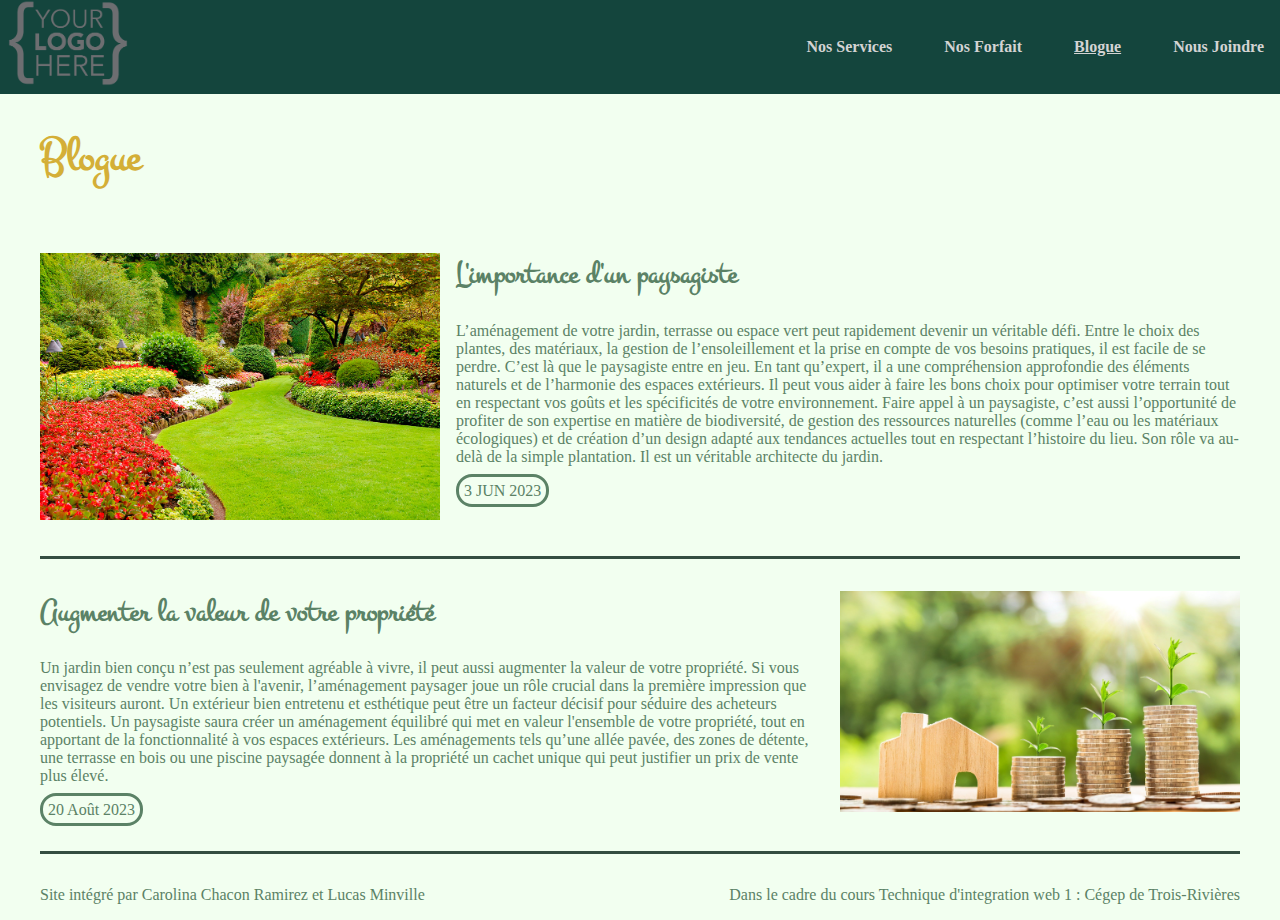
==== blogue.html @ cdffb592 "color swap" ====
<!DOCTYPE html>
<html lang="fr">
  <head>
    <meta charset="UTF-8" />
    <meta name="viewport" content="width=device-width, initial-scale=1.0" />
    <title>Blogue</title>
    <link rel="stylesheet" href="css/mainStyle.css" />
    <link rel="stylesheet" href="css/blogueStyle.css" />
    <link rel="icon" href="favicon.png" />
  </head>

  <body>
    <header>
      <div class="flexHF">
        <a href="index.html"
          ><img src="img/logo place holder.png" alt="Espace Vert"
        /></a>

        <nav>
          <ul>
            <li><a href="nosServices.html">Nos Services</a></li>
            <li><a href="nosForfaits.html">Nos Forfait</a></li>
            <li><a href="blogue.html" class="selectedNav">Blogue</a></li>
            <li><a href="nousJoindre.html">Nous Joindre</a></li>
          </ul>
        </nav>
      </div>
    </header>

    <main class="container">
      <h1>Blogue</h1>
      <section>
        <div class="flexBlog">
          <div>
            <img
              src="img/blogueImg/articleOne.jpg"
              alt="importance d'un paysagiste"
            />
          </div>
          <div>
            <h2>L'importance d'un paysagiste</h2>
            <div class="flextime">
              <div>
                <p>
                  L’aménagement de votre jardin, terrasse ou espace vert peut
                  rapidement devenir un véritable défi. Entre le choix des
                  plantes, des matériaux, la gestion de l’ensoleillement et la
                  prise en compte de vos besoins pratiques, il est facile de se
                  perdre. C’est là que le paysagiste entre en jeu. En tant
                  qu’expert, il a une compréhension approfondie des éléments
                  naturels et de l’harmonie des espaces extérieurs. Il peut vous
                  aider à faire les bons choix pour optimiser votre terrain tout
                  en respectant vos goûts et les spécificités de votre
                  environnement. Faire appel à un paysagiste, c’est aussi
                  l’opportunité de profiter de son expertise en matière de
                  biodiversité, de gestion des ressources naturelles (comme
                  l’eau ou les matériaux écologiques) et de création d’un design
                  adapté aux tendances actuelles tout en respectant l’histoire
                  du lieu. Son rôle va au-delà de la simple plantation. Il est
                  un véritable architecte du jardin.
                </p>
              </div>
              <div>
                <time datetime="06-03-2023">3 JUN 2023</time>
              </div>
            </div>
          </div>
        </div>
      </section>

      <section class="separator">
        <div class="flexBlog">
          <div>
            <h2>Augmenter la valeur de votre propriété</h2>
            <div>
              <div>
                <p>
                  Un jardin bien conçu n’est pas seulement agréable à vivre, il
                  peut aussi augmenter la valeur de votre propriété. Si vous
                  envisagez de vendre votre bien à l'avenir, l’aménagement
                  paysager joue un rôle crucial dans la première impression que
                  les visiteurs auront. Un extérieur bien entretenu et
                  esthétique peut être un facteur décisif pour séduire des
                  acheteurs potentiels. Un paysagiste saura créer un aménagement
                  équilibré qui met en valeur l'ensemble de votre propriété,
                  tout en apportant de la fonctionnalité à vos espaces
                  extérieurs. Les aménagements tels qu’une allée pavée, des
                  zones de détente, une terrasse en bois ou une piscine paysagée
                  donnent à la propriété un cachet unique qui peut justifier un
                  prix de vente plus élevé.
                </p>
              </div>
              <div>
                <time datetime="08-20-2023">20 Août 2023</time>
              </div>
            </div>
          </div>
          <div>
            <img src="img/blogueImg/articleTwo.jpg" alt="Valeur Proprieté" />
          </div>
        </div>
      </section>
    </main>

    <footer class="container">
      <div class="flexHF">
        <div>
          <p>Site intégré par Carolina Chacon Ramirez et Lucas Minville</p>
        </div>
        <div>
          <p>
            Dans le cadre du cours Technique d'integration web 1 : Cégep de
            Trois-Rivières
          </p>
        </div>
      </div>
    </footer>
  </body>
</html>
---- css/mainStyle.css ----
.container {
  max-width: 1200px;
  width: 95%;
  margin: 0 auto;
}

header nav ul li {
  display: inline-block;
  text-decoration: none;
}

body {
  margin: 0;
}

@font-face {
  font-family: roboto;
  src: url(../font/roboto/Roboto-Regular.ttf);
}

@font-face {
  font-family: montez;
  src: url(../font/montez/Montez-Regular.ttf);
}

/*-------------Header/Footer-------------*/

header a img {
  width: 140px;
  height: auto;
}

header {
  background-color: #14453d;
  margin-top: 0;
}

.flexHF {
  display: flex;
  flex-direction: row;
  justify-content: space-between;
  align-items: center;
}

nav ul {
  text-decoration: none;
  font-family: roboto;
  text-align: right;
}

nav ul li a {
  text-decoration: none;
  margin-left: 1rem;
  color: #d3d3d3;
  text-align: center;
  padding: 2rem 1rem 2rem 1rem;
  font-family: roboto;
  font-weight: bold;
}

nav ul li a:hover {
  text-decoration: underline;
}

nav ul li a:visited {
  color: #d3d3d3;
}

header {
  margin-bottom: 2rem;
}

footer {
  border-top-style: solid;
  color: #344e41;
  padding-top: 1rem;
}

p {
  font-family: roboto;
  color: #5b8266;
}

.selectedNav {
  text-decoration: underline;
}

/*-------------Body-------------*/

body {
  background-color: #f2fff0;
}

h1 {
  font-family: montez;
  color: #d4af37;
  font-size: 300%;
}

h2 {
  font-family: montez;
  color: #5b8266;
  margin-top: 0;
  font-size: 200%;
}
---- css/blogueStyle.css ----
.flexBlog {
  display: flex;
  flex-direction: row;
  gap: 1rem;
}

img {
  width: 400px;
}

section {
  padding-bottom: 1rem;
  padding: 2rem 0 2rem 0;
}

time {
  border-style: solid;
  border-color: #5b8266;
  border-radius: 1rem;
  padding: 5px;
  margin-top: 1rem;
  font-family: roboto;
  color: #5b8266;
}

.flexTime {
  display: flex;
  flex-direction: column;
  gap: 1rem;
}

.separator {
  border-top-style: solid;
  border-color: #344e41;
}
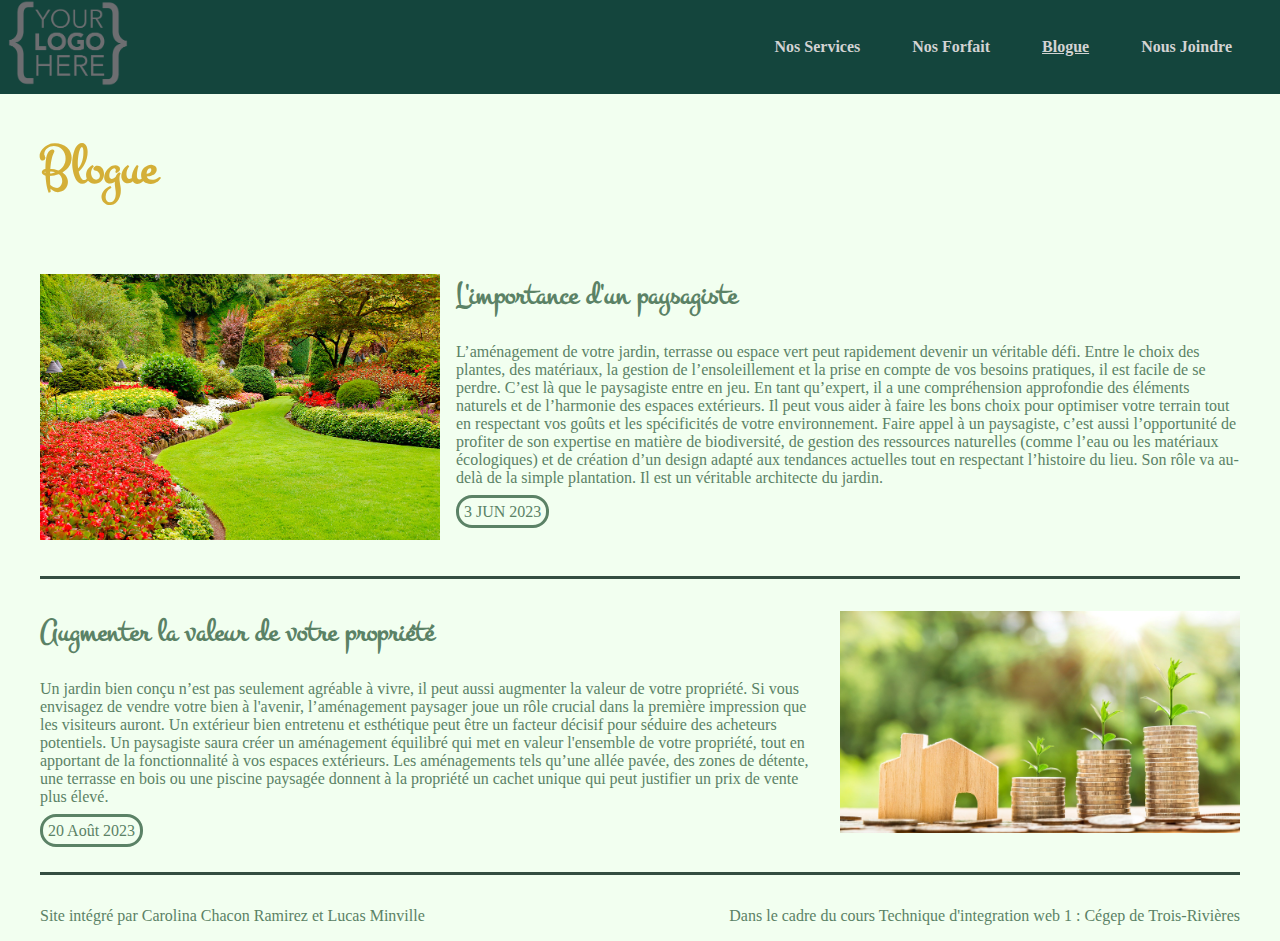
==== commit efea7b5b: "17-01-2025" ====
--- a/blogue.html
+++ b/blogue.html
@@ -21,7 +21,9 @@
             <li><a href="nosServices.html">Nos Services</a></li>
             <li><a href="nosForfaits.html">Nos Forfait</a></li>
             <li><a href="blogue.html" class="selectedNav">Blogue</a></li>
-            <li><a href="nousJoindre.html">Nous Joindre</a></li>
+            <li class="borderRight">
+              <a href="nousJoindre.html">Nous Joindre</a>
+            </li>
           </ul>
         </nav>
       </div>
--- a/css/mainStyle.css
+++ b/css/mainStyle.css
@@ -85,6 +85,10 @@
   text-decoration: underline;
 }
 
+.borderRight {
+  margin-right: 2rem;
+}
+
 /*-------------Body-------------*/
 
 body {
@@ -94,7 +98,7 @@
 h1 {
   font-family: montez;
   color: #d4af37;
-  font-size: 300%;
+  font-size: 350%;
 }
 
 h2 {
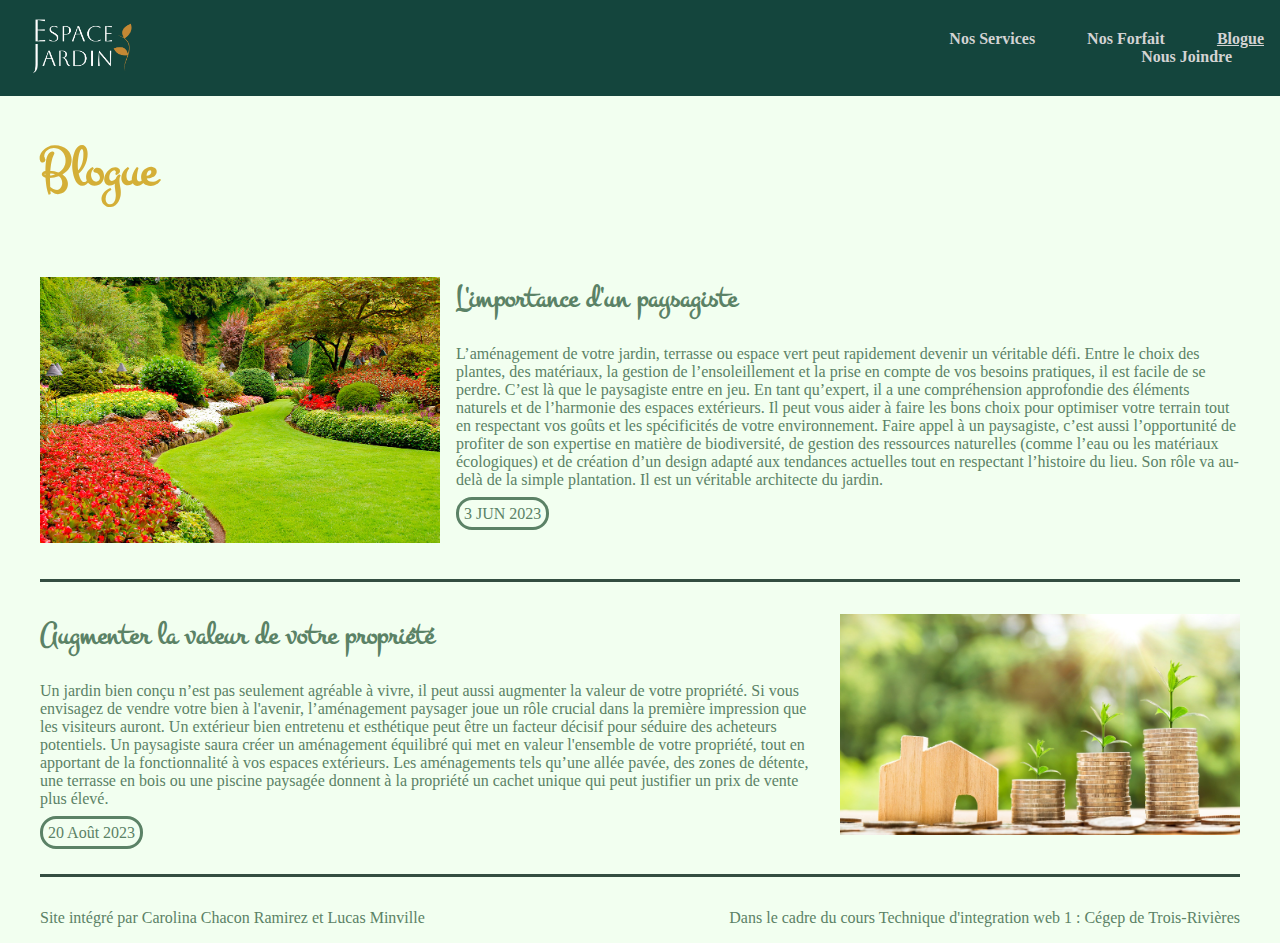
==== commit 59aee3f5: "logo addition" ====
--- a/blogue.html
+++ b/blogue.html
@@ -13,7 +13,7 @@
     <header>
       <div class="flexHF">
         <a href="index.html"
-          ><img src="img/logo place holder.png" alt="Espace Vert"
+          ><img src="img/EspaceJardin-LOGO-BL.png" alt="Espace Jardin"
         /></a>
 
         <nav>
--- a/css/mainStyle.css
+++ b/css/mainStyle.css
@@ -26,8 +26,9 @@
 /*-------------Header/Footer-------------*/
 
 header a img {
-  width: 140px;
+  width: 14%;
   height: auto;
+  margin: 1rem 0 1rem 2rem;
 }
 
 header {
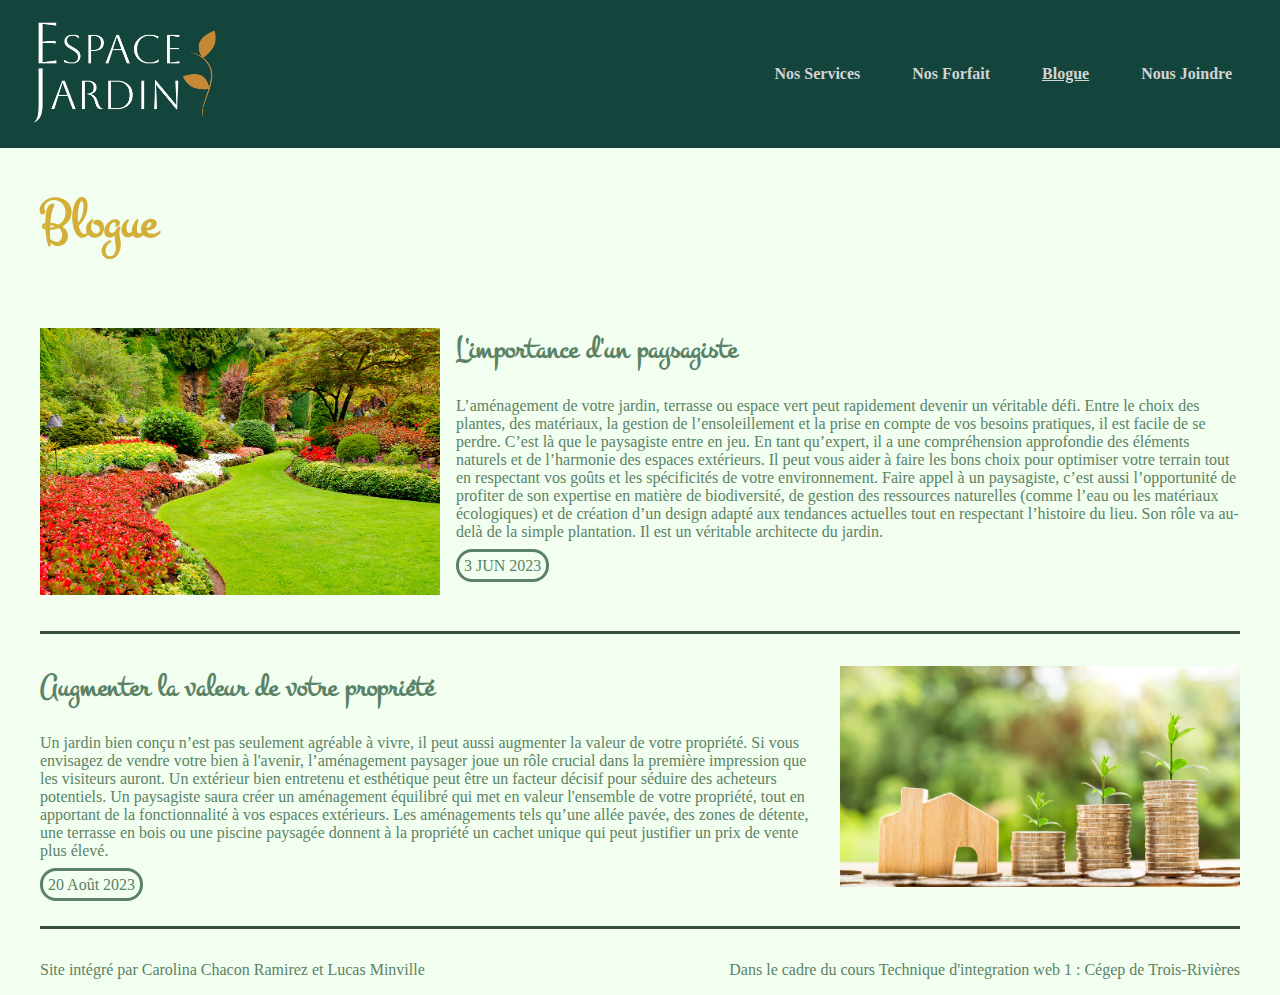
==== commit e11922b2: "29-01-2025" ====
--- a/blogue.html
+++ b/blogue.html
@@ -10,12 +10,12 @@
   </head>
 
   <body>
-    <header>
-      <div class="flexHF">
+    <header class="flexHF">
+      <div>
         <a href="index.html"
           ><img src="img/EspaceJardin-LOGO-BL.png" alt="Espace Jardin"
         /></a>
-
+      </div>
         <nav>
           <ul>
             <li><a href="nosServices.html">Nos Services</a></li>
@@ -26,7 +26,7 @@
             </li>
           </ul>
         </nav>
-      </div>
+      
     </header>
 
     <main class="container">
--- a/css/mainStyle.css
+++ b/css/mainStyle.css
@@ -26,8 +26,7 @@
 /*-------------Header/Footer-------------*/
 
 header a img {
-  width: 14%;
-  height: auto;
+  max-width: 50%;
   margin: 1rem 0 1rem 2rem;
 }
 
@@ -66,6 +65,16 @@
 nav ul li a:visited {
   color: #d3d3d3;
 }
+
+header div {
+max-width: 30%;
+}
+
+footer div div {
+  max-width: 45%;
+}
+
+
 
 header {
   margin-bottom: 2rem;
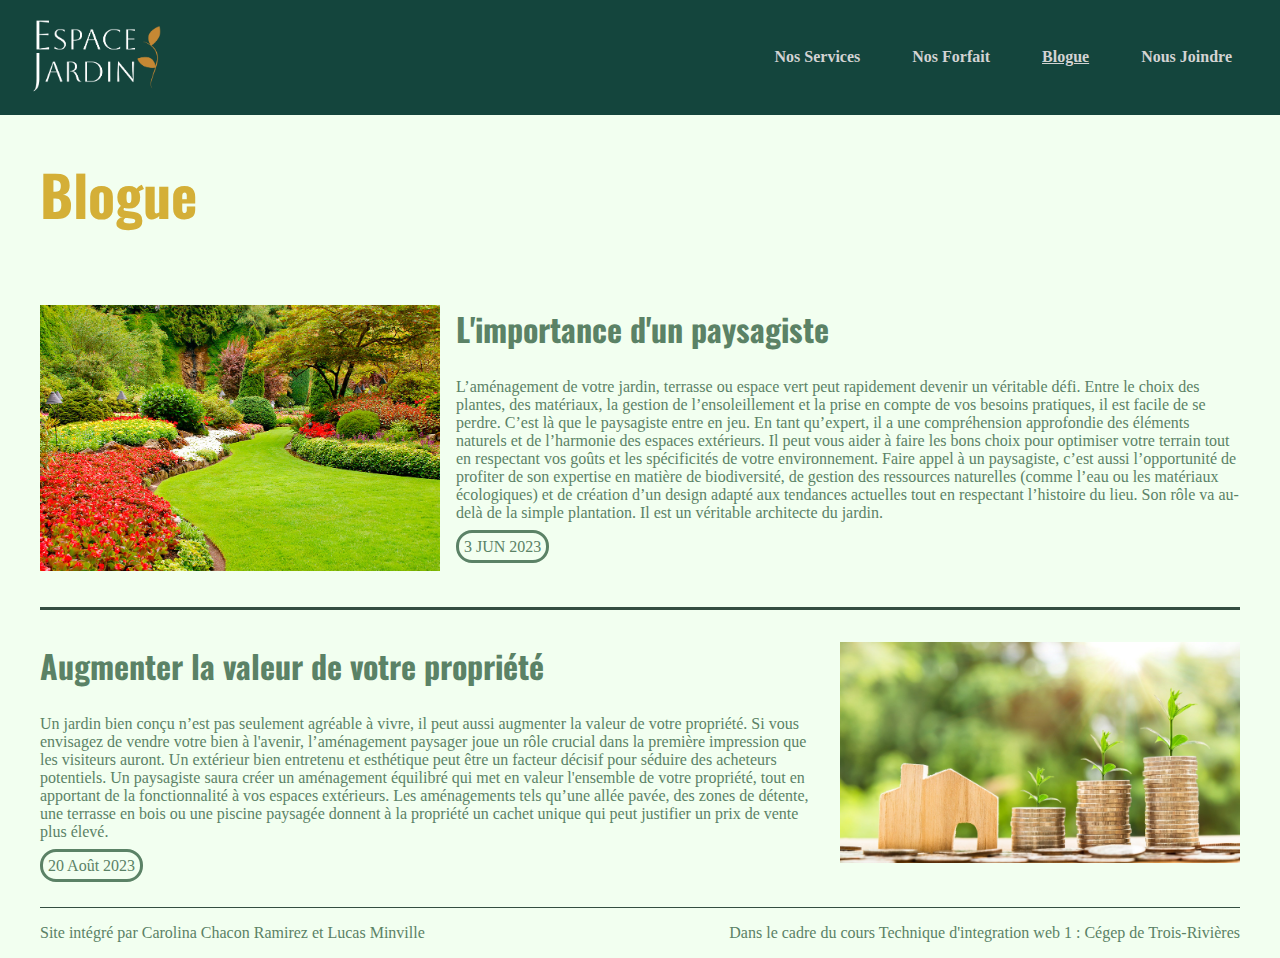
==== commit 538b3623: "06-02-2025" ====
--- a/blogue.html
+++ b/blogue.html
@@ -3,7 +3,7 @@
   <head>
     <meta charset="UTF-8" />
     <meta name="viewport" content="width=device-width, initial-scale=1.0" />
-    <title>Blogue</title>
+    <title>Blogue | Espace Jardin</title>
     <link rel="stylesheet" href="css/mainStyle.css" />
     <link rel="stylesheet" href="css/blogueStyle.css" />
     <link rel="icon" href="favicon.png" />
@@ -16,17 +16,16 @@
           ><img src="img/EspaceJardin-LOGO-BL.png" alt="Espace Jardin"
         /></a>
       </div>
-        <nav>
-          <ul>
-            <li><a href="nosServices.html">Nos Services</a></li>
-            <li><a href="nosForfaits.html">Nos Forfait</a></li>
-            <li><a href="blogue.html" class="selectedNav">Blogue</a></li>
-            <li class="borderRight">
-              <a href="nousJoindre.html">Nous Joindre</a>
-            </li>
-          </ul>
-        </nav>
-      
+      <nav>
+        <ul>
+          <li><a href="nosServices.html">Nos Services</a></li>
+          <li><a href="nosForfaits.html">Nos Forfait</a></li>
+          <li><a href="blogue.html" class="selectedNav">Blogue</a></li>
+          <li class="borderRight">
+            <a href="nousJoindre.html">Nous Joindre</a>
+          </li>
+        </ul>
+      </nav>
     </header>
 
     <main class="container">
--- a/css/mainStyle.css
+++ b/css/mainStyle.css
@@ -19,14 +19,15 @@
 }
 
 @font-face {
-  font-family: montez;
-  src: url(../font/montez/Montez-Regular.ttf);
+  font-family: oswald;
+  src: url(../font/oswald/Oswald-Bold.ttf);
 }
 
 /*-------------Header/Footer-------------*/
 
 header a img {
-  max-width: 50%;
+  max-width: 35%;
+  min-width: 100px;
   margin: 1rem 0 1rem 2rem;
 }
 
@@ -68,6 +69,7 @@
 
 header div {
 max-width: 30%;
+padding: 0;
 }
 
 footer div div {
@@ -81,9 +83,9 @@
 }
 
 footer {
-  border-top-style: solid;
+  border-top: 1px solid;
   color: #344e41;
-  padding-top: 1rem;
+  /* padding-top: 1rem; */ 
 }
 
 p {
@@ -106,14 +108,15 @@
 }
 
 h1 {
-  font-family: montez;
+  font-family: oswald;
   color: #d4af37;
-  font-size: 350%;
+  font-size: 3.5rem;
 }
 
 h2 {
-  font-family: montez;
+  font-family: oswald;
   color: #5b8266;
   margin-top: 0;
-  font-size: 200%;
+  font-size: 2rem;
 }
+
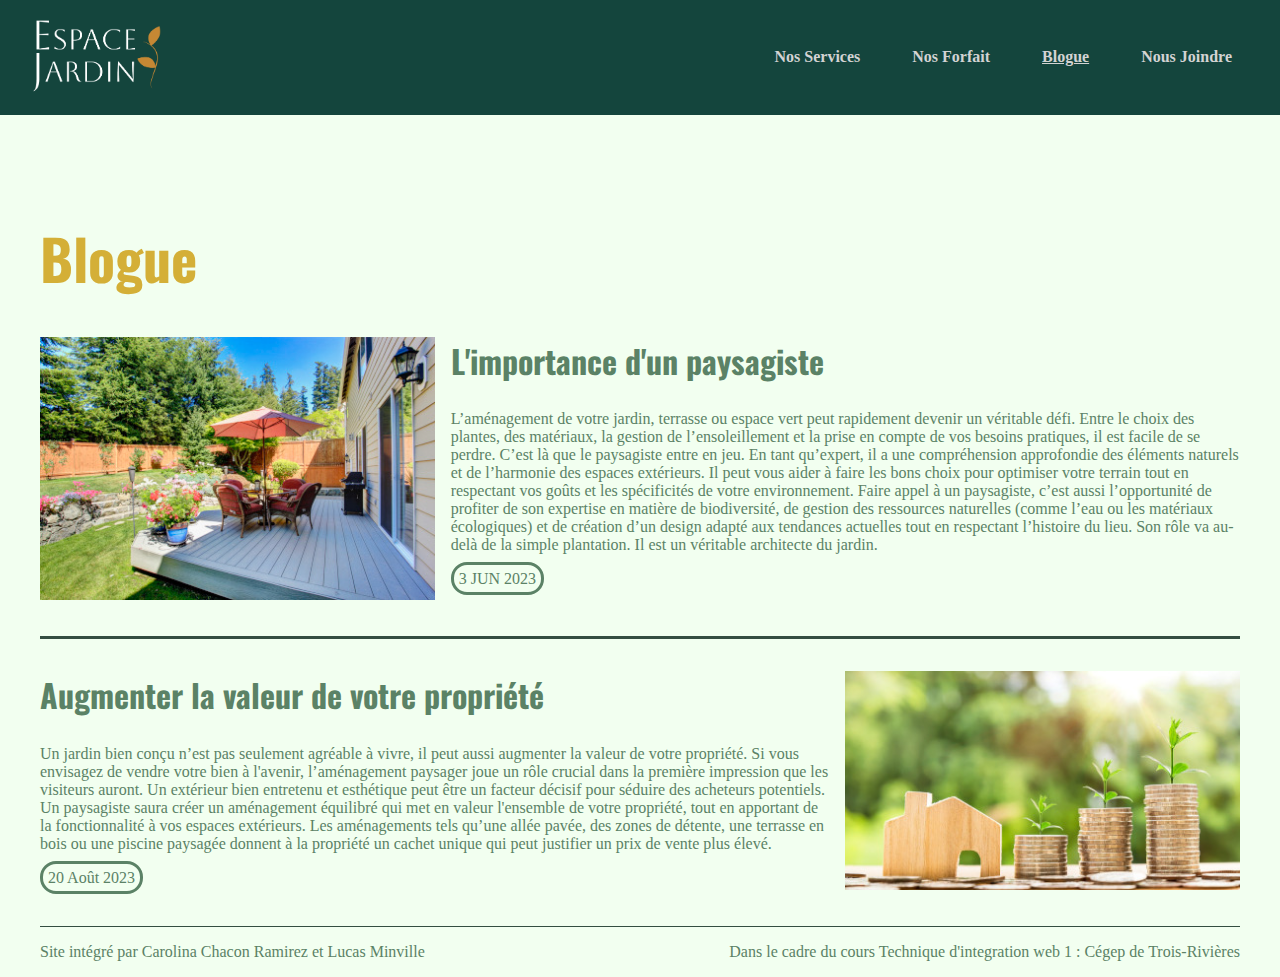
==== commit afe807d6: "last stretch 2" ====
--- a/blogue.html
+++ b/blogue.html
@@ -29,16 +29,16 @@
     </header>
 
     <main class="container">
-      <h1>Blogue</h1>
       <section>
+        <h1>Blogue</h1>
         <div class="flexBlog">
-          <div>
+          <div class="flexImg">
             <img
               src="img/blogueImg/articleOne.jpg"
               alt="importance d'un paysagiste"
             />
           </div>
-          <div>
+          <div class="flexTxt">
             <h2>L'importance d'un paysagiste</h2>
             <div class="flextime">
               <div>
@@ -71,32 +71,29 @@
 
       <section class="separator">
         <div class="flexBlog">
-          <div>
+          <div class="flexTxt">
             <h2>Augmenter la valeur de votre propriété</h2>
-            <div>
-              <div>
-                <p>
-                  Un jardin bien conçu n’est pas seulement agréable à vivre, il
-                  peut aussi augmenter la valeur de votre propriété. Si vous
-                  envisagez de vendre votre bien à l'avenir, l’aménagement
-                  paysager joue un rôle crucial dans la première impression que
-                  les visiteurs auront. Un extérieur bien entretenu et
-                  esthétique peut être un facteur décisif pour séduire des
-                  acheteurs potentiels. Un paysagiste saura créer un aménagement
-                  équilibré qui met en valeur l'ensemble de votre propriété,
-                  tout en apportant de la fonctionnalité à vos espaces
-                  extérieurs. Les aménagements tels qu’une allée pavée, des
-                  zones de détente, une terrasse en bois ou une piscine paysagée
-                  donnent à la propriété un cachet unique qui peut justifier un
-                  prix de vente plus élevé.
-                </p>
-              </div>
+            <div class="flextime">
+              <p>
+                Un jardin bien conçu n’est pas seulement agréable à vivre, il
+                peut aussi augmenter la valeur de votre propriété. Si vous
+                envisagez de vendre votre bien à l'avenir, l’aménagement
+                paysager joue un rôle crucial dans la première impression que
+                les visiteurs auront. Un extérieur bien entretenu et esthétique
+                peut être un facteur décisif pour séduire des acheteurs
+                potentiels. Un paysagiste saura créer un aménagement équilibré
+                qui met en valeur l'ensemble de votre propriété, tout en
+                apportant de la fonctionnalité à vos espaces extérieurs. Les
+                aménagements tels qu’une allée pavée, des zones de détente, une
+                terrasse en bois ou une piscine paysagée donnent à la propriété
+                un cachet unique qui peut justifier un prix de vente plus élevé.
+              </p>
               <div>
                 <time datetime="08-20-2023">20 Août 2023</time>
               </div>
             </div>
           </div>
-          <div>
+          <div class="flexImg">
             <img src="img/blogueImg/articleTwo.jpg" alt="Valeur Proprieté" />
           </div>
         </div>
--- a/css/mainStyle.css
+++ b/css/mainStyle.css
@@ -27,7 +27,6 @@
 
 header a img {
   max-width: 35%;
-  min-width: 100px;
   margin: 1rem 0 1rem 2rem;
 }
 
--- a/css/blogueStyle.css
+++ b/css/blogueStyle.css
@@ -4,8 +4,15 @@
   gap: 1rem;
 }
 
+.flexImg {
+  width: 33%;
+}
+
+.flexTxt {
+  width: 66%;
+}
 img {
-  width: 400px;
+  width: 100%;
 }
 
 section {
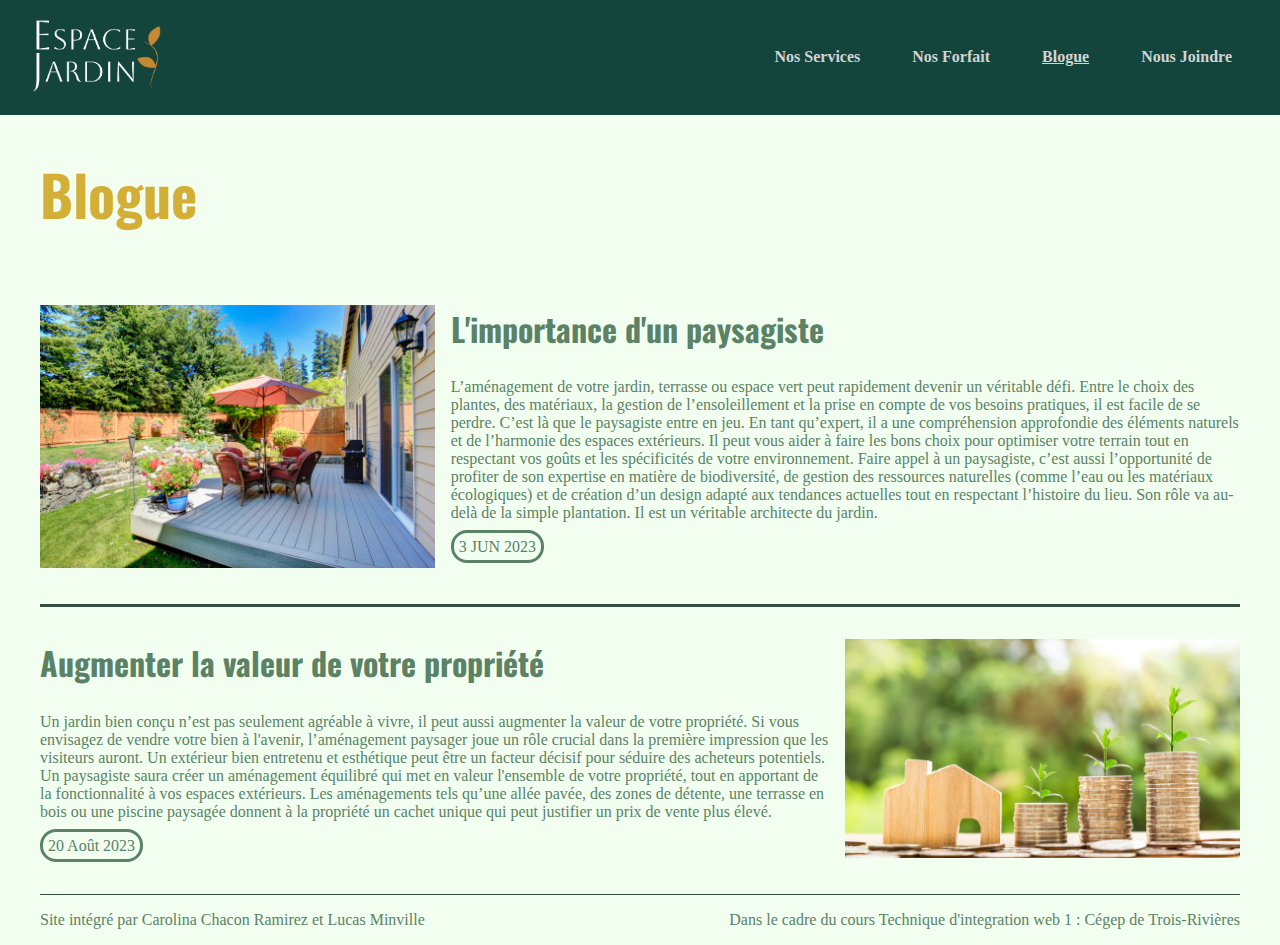
==== commit f1e2e07b: "Validator" ====
--- a/blogue.html
+++ b/blogue.html
@@ -29,8 +29,8 @@
     </header>
 
     <main class="container">
+      <h1>Blogue</h1>
       <section>
-        <h1>Blogue</h1>
         <div class="flexBlog">
           <div class="flexImg">
             <img
@@ -62,7 +62,7 @@
                 </p>
               </div>
               <div>
-                <time datetime="06-03-2023">3 JUN 2023</time>
+                <time datetime="2023-06-03">3 JUN 2023</time>
               </div>
             </div>
           </div>
@@ -89,7 +89,7 @@
                 un cachet unique qui peut justifier un prix de vente plus élevé.
               </p>
               <div>
-                <time datetime="08-20-2023">20 Août 2023</time>
+                <time datetime="2023-08-20">20 Août 2023</time>
               </div>
             </div>
           </div>
--- a/css/blogueStyle.css
+++ b/css/blogueStyle.css
@@ -1,42 +1,42 @@
-.flexBlog {
-  display: flex;
-  flex-direction: row;
-  gap: 1rem;
-}
+  .flexBlog {
+    display: flex;
+    flex-direction: row;
+    gap: 1rem;
+  }
 
-.flexImg {
-  width: 33%;
-}
+  .flexImg {
+    width: 33%;
+  }
 
-.flexTxt {
-  width: 66%;
-}
-img {
-  width: 100%;
-}
+  .flexTxt {
+    width: 66%;
+  }
+  main img {
+    width: 100%;
+  }
 
-section {
-  padding-bottom: 1rem;
-  padding: 2rem 0 2rem 0;
-}
+  section {
+    padding-bottom: 1rem;
+    padding: 2rem 0 2rem 0;
+  }
 
-time {
-  border-style: solid;
-  border-color: #5b8266;
-  border-radius: 1rem;
-  padding: 5px;
-  margin-top: 1rem;
-  font-family: roboto;
-  color: #5b8266;
-}
+  time {
+    border-style: solid;
+    border-color: #5b8266;
+    border-radius: 1rem;
+    padding: 5px;
+    margin-top: 1rem;
+    font-family: roboto;
+    color: #5b8266;
+  }
 
-.flexTime {
-  display: flex;
-  flex-direction: column;
-  gap: 1rem;
-}
+  .flexTime {
+    display: flex;
+    flex-direction: column;
+    gap: 1rem;
+  }
 
-.separator {
-  border-top-style: solid;
-  border-color: #344e41;
-}
+  .separator {
+    border-top-style: solid;
+    border-color: #344e41;
+  }
